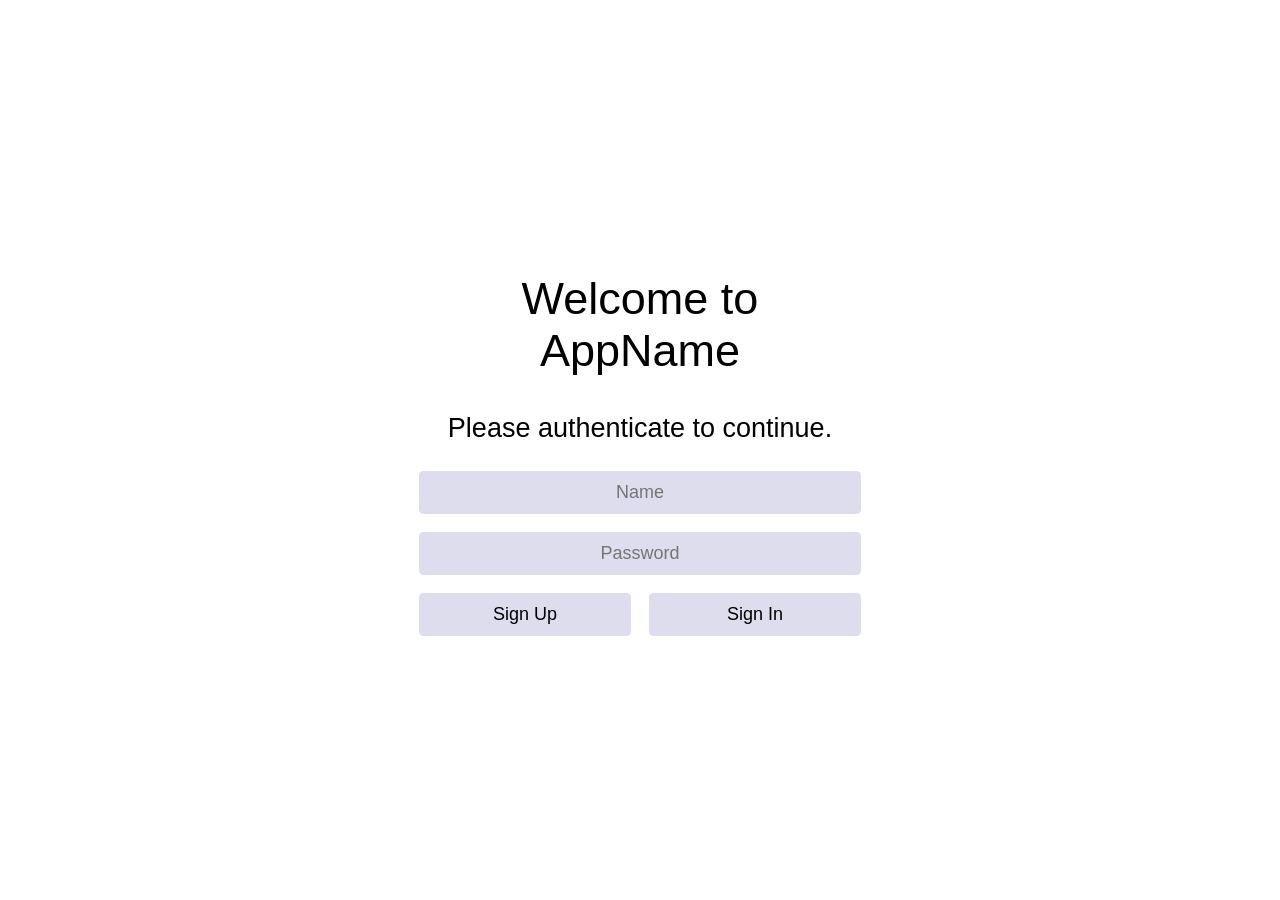
==== src/index.html @ f027c814 "New structure" ====
<!DOCTYPE html>
<!--
 Copyright (c) 2019 Nadav Tasher
 https://github.com/NadavTasher/BaseTemplate/
-->
<html row lang="en">
<head>
    <!-- Charset -->
    <meta charset="UTF-8"/>
    <!-- App Description -->
    <meta name="description" content="AppDescription">
    <!-- Viewport -->
    <meta name="viewport" content="width=device-width, initial-scale=1, maximum-scale=5, user-scalable=yes, minimal-ui"/>
    <!-- Mobile -->
    <meta name="mobile-web-app-capable" content="yes">
    <meta name="theme-color" content="#FFFFFF"/>
    <!-- Mobile Safari -->
    <meta name="apple-mobile-web-app-capable" content="yes"/>
    <meta name="apple-mobile-web-app-title" content="AppName"/>
    <meta name="apple-mobile-web-app-status-bar-style" content="black-translucent"/>
    <!-- Icons -->
    <link rel="icon" href="images/icons/icon.png"/>
    <link rel="apple-touch-icon" href="images/icons/icon_apple.png"/>
    <!-- Web Manifest -->
    <link rel="manifest" href="resources/manifest.json"/>
    <!-- Stylesheets -->
    <link rel="stylesheet" href="stylesheets/app.css"/>
    <link rel="stylesheet" href="stylesheets/theme.css"/>
    <!-- Scripts -->
    <script type="text/javascript" src="scripts/app.js"></script>
    <script type="text/javascript" src="scripts/base/api.js"></script>
    <script type="text/javascript" src="scripts/authenticate/api.js"></script>
    <!-- App Title -->
    <title>AppName</title>
    <!-- No Script -->
    <noscript></noscript>
</head>
<body onload="window.prepare(()=>Authenticate.authentication(load))" column>
<div id="authenticate" column>
    <p style="font-size: 5vh;">Welcome to AppName</p>
    <p style="font-size: 3vh;" id="authenticate-output">Please authenticate to continue.</p>
    <div id="authenticate-inputs" column>
        <input id="authenticate-name" type="text" placeholder="Name"/>
        <input id="authenticate-password" type="password" placeholder="Password"/>
        <div id="authenticate-buttons" row>
            <button onclick="Authenticate.signUp(load)">Sign Up</button>
            <button onclick="Authenticate.signIn(load)">Sign In</button>
        </div>
    </div>
</div>
<div id="authenticated" column>
    <!--App Layout-->
</div>
</body>
</html>
---- src/stylesheets/app.css ----
/**
 * Copyright (c) 2019 Nadav Tasher
 * https://github.com/NadavTasher/BaseTemplate/
 **/

:root {
    --bright: #DDDDEE;
    --dark: #9999AA;
    --theme: #FFFFFF;
    --text: black;
}

body {
    max-width: 460px;
}

/* App Style */
---- src/stylesheets/theme.css ----
/**
 * Copyright (c) 2019 Nadav Tasher
 * https://github.com/NadavTasher/BaseTemplate/
 **/

html {
    /* Positioning */
    position: fixed;
    /* Sizing */
    height: 100%;
    width: 100%;
    /* Alignment */
    align-items: center !important;
}

body {
    /* Overflow */
    overflow-y: auto !important;
    /* Alignment */
    justify-content: start !important;
    /* Sizing */
    max-height: 100%;
    /* Background */
    -webkit-background-size: cover;
    -moz-background-size: cover;
    -o-background-size: cover;
    background-size: cover;
    background-attachment: fixed;
    background-repeat: no-repeat;
    background-color: var(--theme);
}

textarea {
    text-align: left !important;
    text-align-last: left !important;
}

[hidden = ""], [hidden = true] {
    display: none !important;
}

[text = ""], [text = true], a, p, [input = ""], [input = true], button, input, select, textarea, [row = ""], [row = true], [column = ""], [column = true], div {
    /* Display */
    display: flex;
    flex-direction: column;
    /* Text */
    color: var(--text);
    font-size: large;
    font-family: Arial, ArialHebrew, sans-serif;
    /* Text Alignment */
    text-align: center;
    text-align-last: center;
    /* Minimal Sizing */
    min-height: fit-content;
    /* Outline */
    outline: none;
}

[text = ""], [text = true], a, p {
    flex-flow: wrap;
    height: auto;
}

[text = ""], [text = true], a, p, [input = ""], [input = true], button, input, select, textarea {
    /* Positioning */
    margin: 1vh;
    padding: 1vh;
    /* Alignment */
    justify-content: center;
    justify-items: center;
    align-content: center;
    align-items: stretch;
    /* Shaping */
    border-radius: 0.5vh;
    border-color: transparent;
    /* Width */
    width: auto;
}

[input = ""], [input = true], button, input, select, textarea {
    transition-duration: 0.2s;
    background-color: var(--bright);
}

[input = ""]:hover, [input = true]:hover, button:hover, input:hover, select:hover, textarea:hover {
    background-color: var(--dark);
}

[row = ""], [row = true], [column = ""], [column = true], div {
    /* Alignment */
    justify-content: center;
    align-content: center;
    /* Positioning */
    margin: 0;
    padding: 0;
}

[column = ""], [column = true] {
    /* Flex */
    flex-direction: column;
    /* Alignment */
    align-items: stretch;
}

[row = ""], [row = true] {
    /* Flex */
    flex-direction: row;
    /* Alignment */
    align-items: stretch;
}

[row = ""] > *, [row = true] > * {
    /* Width */
    width: 100%;
}

*::-webkit-scrollbar {
    display: none;
}
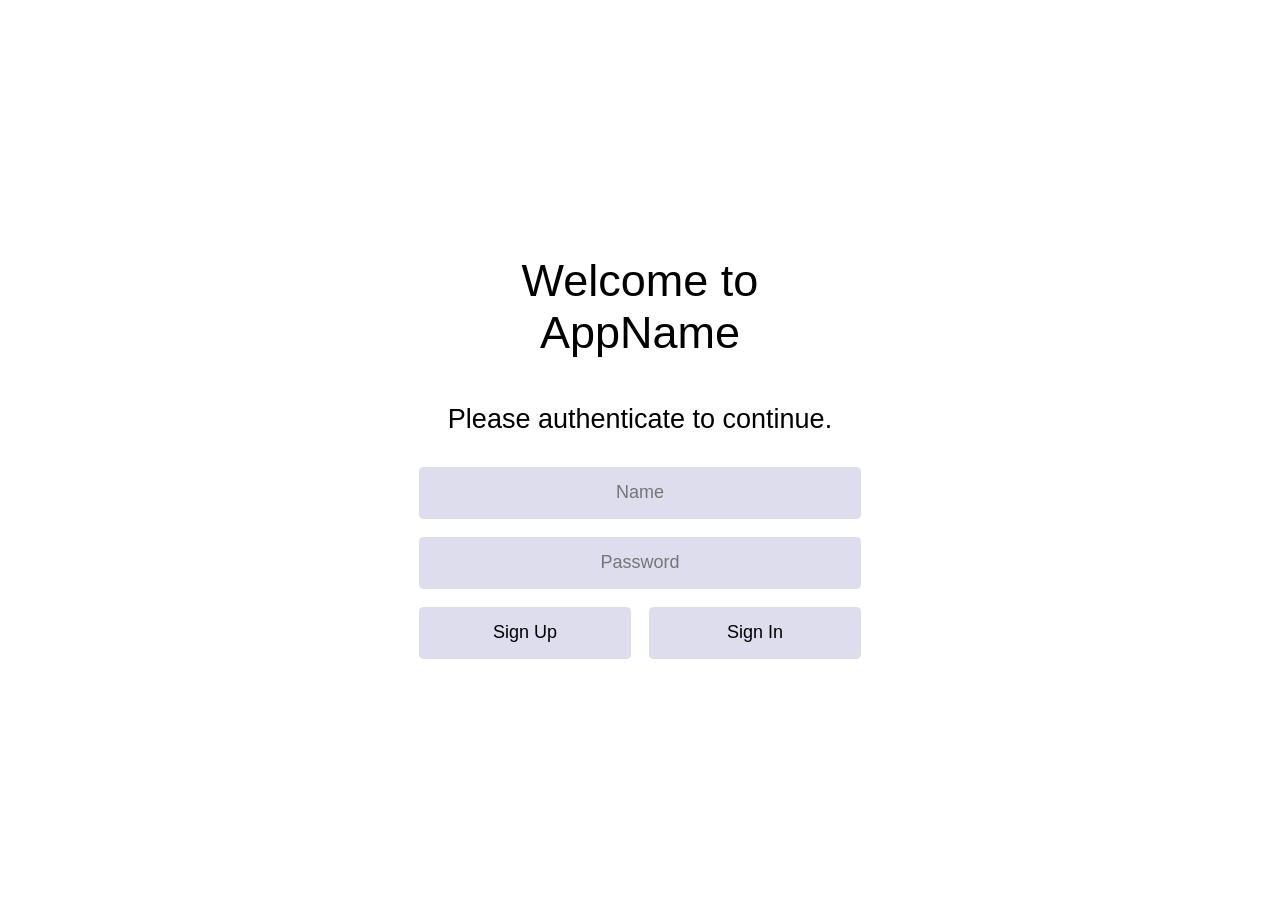
==== commit c79f65a8: "New standard" ====
--- a/src/index.html
+++ b/src/index.html
@@ -35,7 +35,7 @@
     <!-- No Script -->
     <noscript></noscript>
 </head>
-<body onload="window.prepare(()=>Authenticate.authentication(load))" column>
+<body onload="window.prepare(()=>Authenticate.initialize(load))" column>
 <div id="authenticate" column>
     <p style="font-size: 5vh;">Welcome to AppName</p>
     <p style="font-size: 3vh;" id="authenticate-output">Please authenticate to continue.</p>
--- a/src/stylesheets/theme.css
+++ b/src/stylesheets/theme.css
@@ -21,30 +21,16 @@
     /* Sizing */
     max-height: 100%;
     /* Background */
-    -webkit-background-size: cover;
-    -moz-background-size: cover;
-    -o-background-size: cover;
-    background-size: cover;
-    background-attachment: fixed;
-    background-repeat: no-repeat;
     background-color: var(--theme);
 }
 
-textarea {
-    text-align: left !important;
-    text-align-last: left !important;
-}
-
-[hidden = ""], [hidden = true] {
-    display: none !important;
-}
-
-[text = ""], [text = true], a, p, [input = ""], [input = true], button, input, select, textarea, [row = ""], [row = true], [column = ""], [column = true], div {
+p, button, input, select, div, body, html {
     /* Display */
     display: flex;
     flex-direction: column;
     /* Text */
     color: var(--text);
+    /* Size */
     font-size: large;
     font-family: Arial, ArialHebrew, sans-serif;
     /* Text Alignment */
@@ -56,15 +42,11 @@
     outline: none;
 }
 
-[text = ""], [text = true], a, p {
-    flex-flow: wrap;
-    height: auto;
-}
 
-[text = ""], [text = true], a, p, [input = ""], [input = true], button, input, select, textarea {
+p, button, input, select {
     /* Positioning */
     margin: 1vh;
-    padding: 1vh;
+    padding: 1.5vh;
     /* Alignment */
     justify-content: center;
     justify-items: center;
@@ -77,16 +59,21 @@
     width: auto;
 }
 
-[input = ""], [input = true], button, input, select, textarea {
+p {
+    flex-flow: wrap;
+    height: auto;
+}
+
+button, input, select {
     transition-duration: 0.2s;
     background-color: var(--bright);
 }
 
-[input = ""]:hover, [input = true]:hover, button:hover, input:hover, select:hover, textarea:hover {
+button:hover, input:hover, select:hover, textarea:hover {
     background-color: var(--dark);
 }
 
-[row = ""], [row = true], [column = ""], [column = true], div {
+[row = ""], [row = true], [column = ""], [column = true], div, body, html {
     /* Alignment */
     justify-content: center;
     align-content: center;
@@ -114,6 +101,10 @@
     width: 100%;
 }
 
+[hidden = ""], [hidden = true] {
+    display: none !important;
+}
+
 *::-webkit-scrollbar {
     display: none;
 }
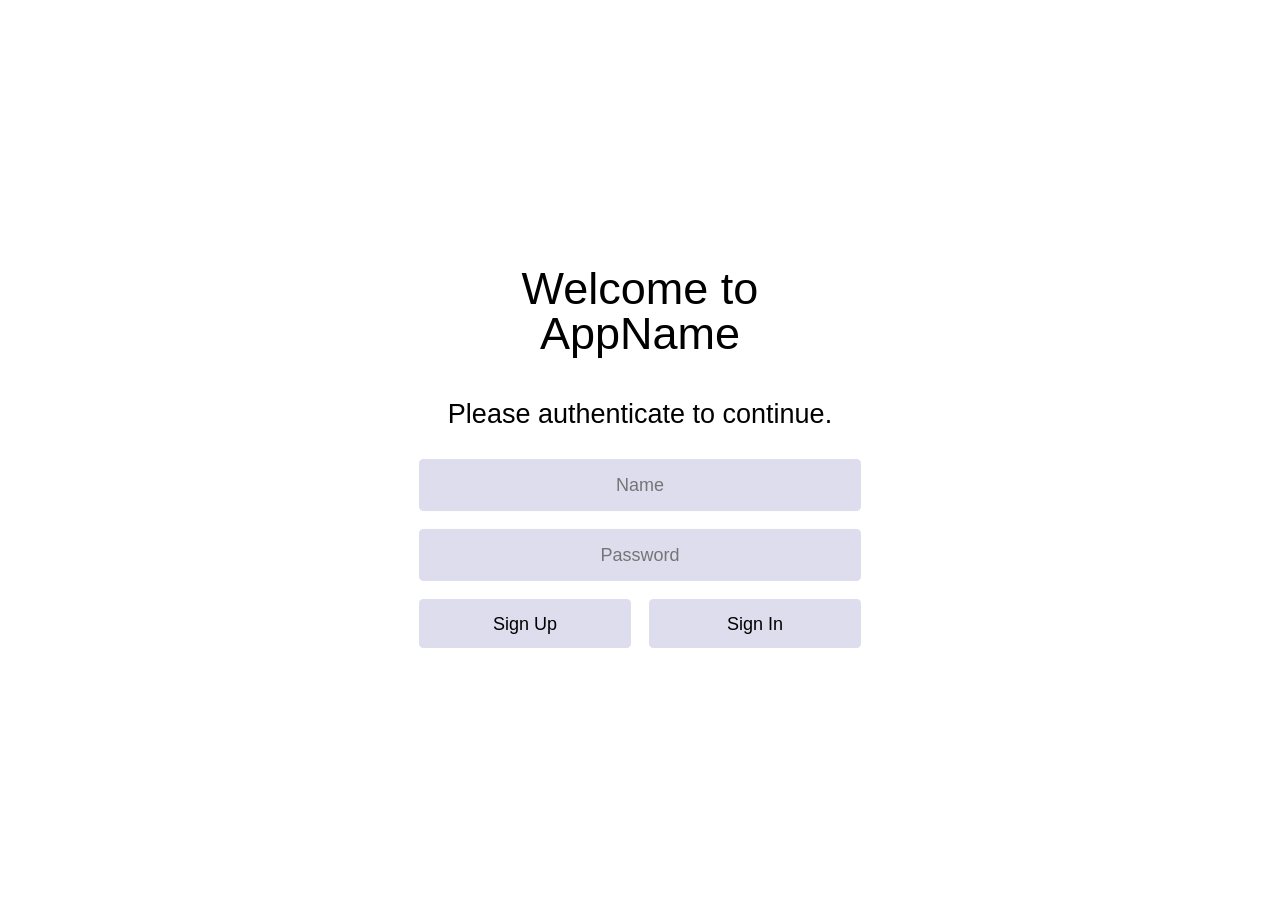
==== commit ba9288cb: "New APIs" ====
--- a/src/index.html
+++ b/src/index.html
@@ -28,14 +28,15 @@
     <link rel="stylesheet" href="stylesheets/theme.css"/>
     <!-- Scripts -->
     <script type="text/javascript" src="scripts/app.js"></script>
-    <script type="text/javascript" src="scripts/base/api.js"></script>
-    <script type="text/javascript" src="scripts/authenticate/api.js"></script>
+    <script type="text/javascript" src="scripts/base/API.js"></script>
+    <script type="text/javascript" src="scripts/base/UI.js"></script>
+    <script type="text/javascript" src="scripts/authenticate/API.js"></script>
     <!-- App Title -->
     <title>AppName</title>
     <!-- No Script -->
     <noscript></noscript>
 </head>
-<body onload="window.prepare(()=>Authenticate.initialize(load))" column>
+<body onload="Authenticate.initialize(load)" column>
 <div id="authenticate" column>
     <p style="font-size: 5vh;">Welcome to AppName</p>
     <p style="font-size: 3vh;" id="authenticate-output">Please authenticate to continue.</p>
--- a/src/stylesheets/theme.css
+++ b/src/stylesheets/theme.css
@@ -38,10 +38,10 @@
     text-align-last: center;
     /* Minimal Sizing */
     min-height: fit-content;
+    line-height: 100%;
     /* Outline */
     outline: none;
 }
-
 
 p, button, input, select {
     /* Positioning */
@@ -101,10 +101,6 @@
     width: 100%;
 }
 
-[hidden = ""], [hidden = true] {
-    display: none !important;
-}
-
 *::-webkit-scrollbar {
     display: none;
 }
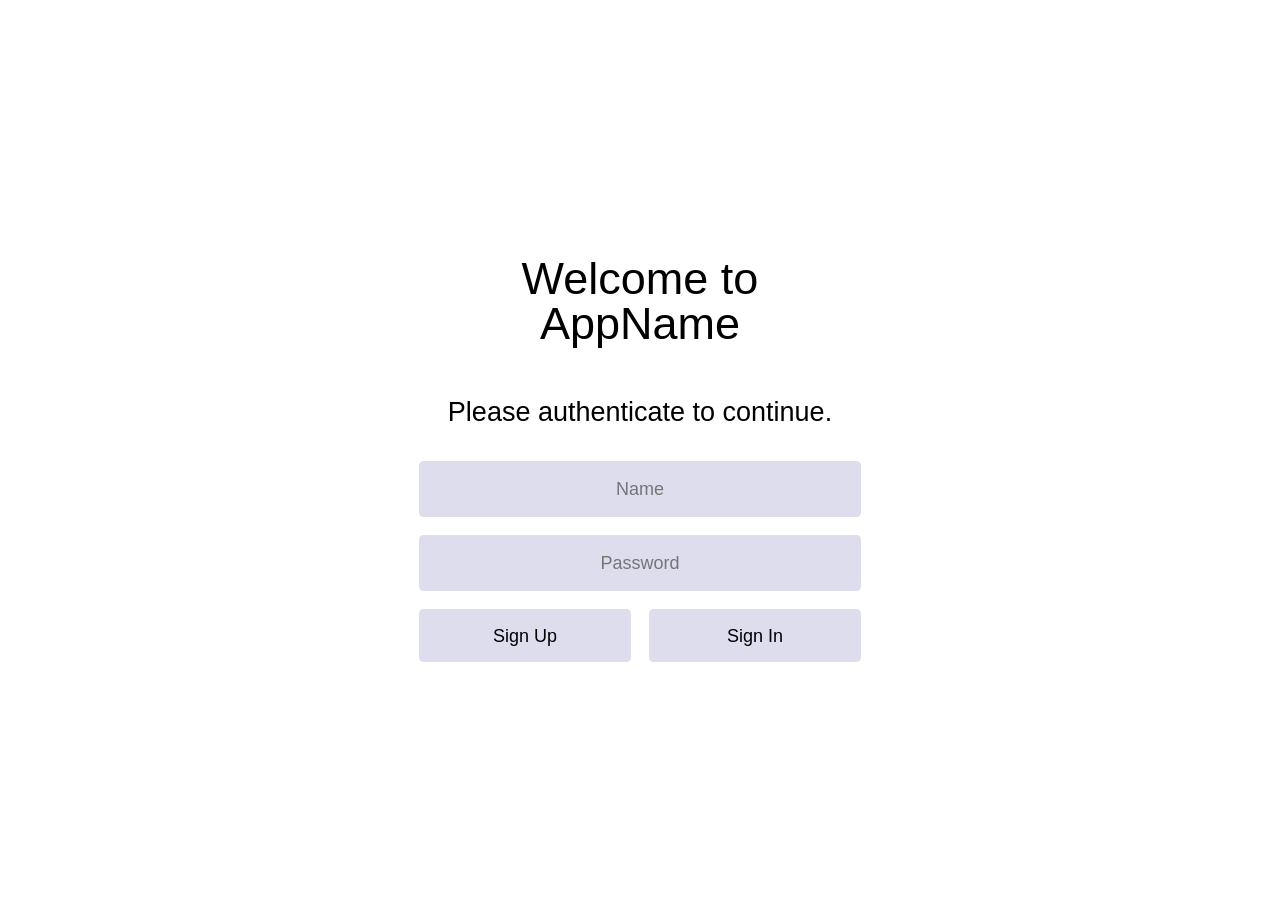
==== commit f2443559: "Some style updates" ====
--- a/src/index.html
+++ b/src/index.html
@@ -28,13 +28,47 @@
     <link rel="stylesheet" href="stylesheets/theme.css"/>
     <!-- Scripts -->
     <script type="text/javascript" src="scripts/app.js"></script>
-    <script type="text/javascript" src="scripts/base/API.js"></script>
-    <script type="text/javascript" src="scripts/base/UI.js"></script>
-    <script type="text/javascript" src="scripts/authenticate/API.js"></script>
+    <script type="text/javascript" src="scripts/base/api.js"></script>
+    <script type="text/javascript" src="scripts/authenticate/api.js"></script>
     <!-- App Title -->
     <title>AppName</title>
     <!-- No Script -->
     <noscript></noscript>
+    <!-- Templates -->
+    <template id="information">
+        <div id="popup-information-${id}" style="background-color: #33333380; top: 0; bottom: 0; left: 0; right: 0; position: fixed;" row>
+            <div style="max-width: 70vw;" column>
+                <div style="background-color: var(--light); border-radius: 1vh;" column>
+                    <p style="font-size: larger; justify-content: flex-start;">${title}</p>
+                    <p style="font-size: large;">${message}</p>
+                    <div row>
+                        <button id="popup-information-${id}-close">Close</button>
+                    </div>
+                </div>
+            </div>
+        </div>
+    </template>
+    <template id="input">
+        <div id="popup-input-${id}" style="background-color: #33333380; top: 0; bottom: 0; left: 0; right: 0; position: fixed;" row>
+            <div style="max-width: 70vw;" column>
+                <div style="background-color: var(--light); border-radius: 1vh;" column>
+                    <p style="font-size: larger; justify-content: flex-start;">${title}</p>
+                    <input id="popup-input-${id}-input" type="text" placeholder="${message}"/>
+                    <div row>
+                        <button id="popup-input-${id}-cancel">Cancel</button>
+                        <button id="popup-input-${id}-finish">Finish</button>
+                    </div>
+                </div>
+            </div>
+        </div>
+    </template>
+    <template id="toast">
+        <div id="popup-toast-${id}" style="margin: 1vh; height: 8vh; bottom: 0; left: 0; right: 0; position: fixed;" row>
+            <div style="background-color: var(--light); border-radius: 1vh;" column>
+                <p style="font-size: large; margin: 0;">${message}</p>
+            </div>
+        </div>
+    </template>
 </head>
 <body onload="Authenticate.initialize(load)" column>
 <div id="authenticate" column>
@@ -49,7 +83,7 @@
         </div>
     </div>
 </div>
-<div id="authenticated" column>
+<div id="authenticated" hidden column>
     <!--App Layout-->
 </div>
 </body>
--- a/src/stylesheets/app.css
+++ b/src/stylesheets/app.css
@@ -4,8 +4,8 @@
  **/
 
 :root {
-    --bright: #DDDDEE;
-    --dark: #9999AA;
+    --light: #DDDDEE;
+    --dark: #BBBBCC;
     --theme: #FFFFFF;
     --text: black;
 }
--- a/src/stylesheets/theme.css
+++ b/src/stylesheets/theme.css
@@ -52,9 +52,13 @@
     justify-items: center;
     align-content: center;
     align-items: stretch;
-    /* Shaping */
+    /* Border */
     border-radius: 0.5vh;
+    border-width: 0.5vh;
+    border-style: solid;
     border-color: transparent;
+    /* Transition */
+    transition-duration: 0.2s;
     /* Width */
     width: auto;
 }
@@ -65,11 +69,23 @@
 }
 
 button, input, select {
-    transition-duration: 0.2s;
-    background-color: var(--bright);
+    /* Border */
+    border-color: var(--light);
+    /* Background */
+    background-color: var(--light);
 }
 
-button:hover, input:hover, select:hover, textarea:hover {
+button:hover, input:hover, select:hover {
+    /* Border */
+    border-color: var(--light);
+    /* Background */
+    background-color: var(--dark);
+}
+
+button:active, input:active, select:active {
+    /* Shaping */
+    border-color: var(--dark);
+    /* Background */
     background-color: var(--dark);
 }
 
@@ -101,6 +117,10 @@
     width: 100%;
 }
 
+[hidden = ""], [hidden = true] {
+    display: none !important;
+}
+
 *::-webkit-scrollbar {
     display: none;
 }
